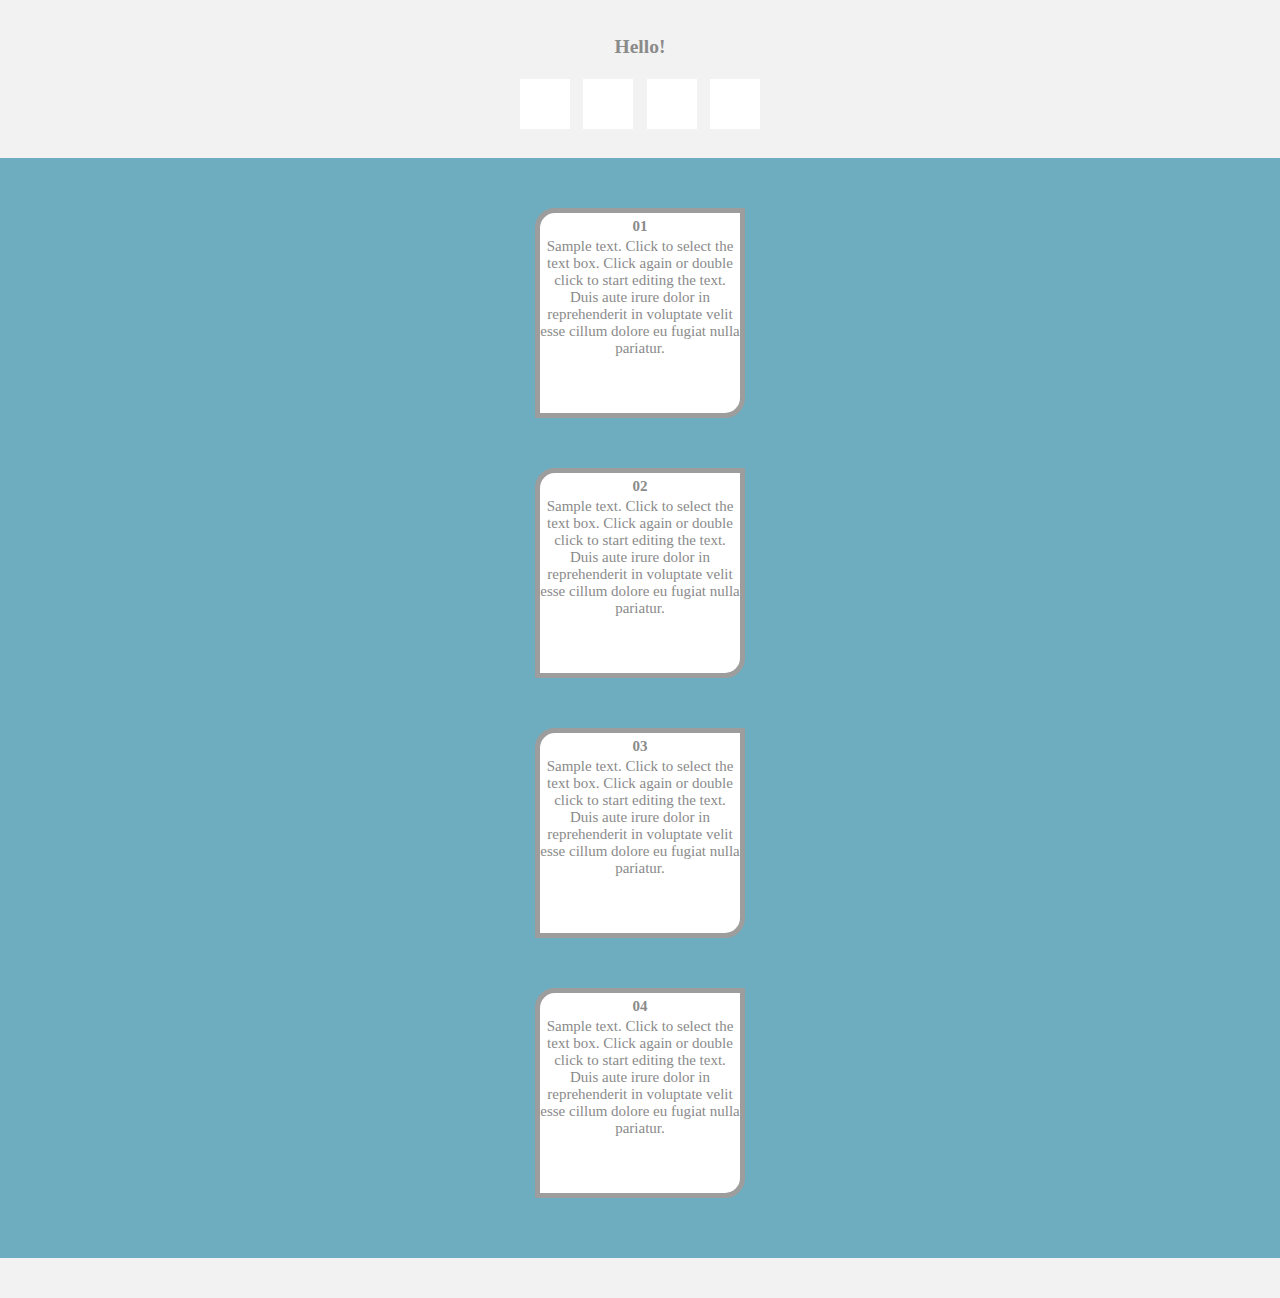
==== iphone.html @ 68405994 "Add files via upload" ====
<!DOCTYPE html>
<html>
<head>
    <meta name="viewport" content="width=device-width">
    <title>My Website</title>
    <link rel="stylesheet" href="iphone.css">
</head>
<body>
    
    <header>
        <h2>Hello!</h2>
        <div class="screen-buttons">
            <a class="button-desctop" href="Web.html"></a>
            <a class="button-tablet" href = 'tablet.html'></a>
            <a class="button-phone" href="#"></a>
            <a class="button-phone2" href="iphone2.html"></a>
            
        </div>
    </header>

        
        
    </div>
    <div class="block">
        
        <div class="table"><h3>01</h3><p>Sample text. Click to select the text box. Click again or double click to start editing the text. Duis aute irure dolor in reprehenderit in voluptate velit esse cillum dolore eu fugiat nulla pariatur. </p></div>
        <div class="table1"><h3>02</h3><p>Sample text. Click to select the text box. Click again or double click to start editing the text. Duis aute irure dolor in reprehenderit in voluptate velit esse cillum dolore eu fugiat nulla pariatur. </p></div>
        <div class="table"><h3>03</h3><p>Sample text. Click to select the text box. Click again or double click to start editing the text. Duis aute irure dolor in reprehenderit in voluptate velit esse cillum dolore eu fugiat nulla pariatur. </p></div>
        <div class="table1"><h3>04</h3><p>Sample text. Click to select the text box. Click again or double click to start editing the text. Duis aute irure dolor in reprehenderit in voluptate velit esse cillum dolore eu fugiat nulla pariatur. </p></div>
        
    </div>
   
    <footer>
        
    </footer>
</body>
</html>
---- iphone.css ----
body {
    font-family: 'Times New Roman', Times, serif;
    background-color: #6dadbf;
    margin: 0;
    padding: 0;
    font-size: 13px;
    margin: auto;
}  


header {
    background-color: #f2f2f2;
    color: #fff;
    padding: 20px;
    text-align: center;
    width: auto;
}

h2 {
    color: #8a8a8a;
 }
 h3 {
    font-size: 15px;
    margin-right: 0;
    margin-left: 0;
    margin-bottom: 0;
    margin-top: 5px;
    }
    p{
    margin-top: 3px;
    }

footer {
    background-color:#f2f2f2;
    color: #fff;
    padding: 20px;
    text-align: center;
    margin-top: 50px;
    width: auto;
}
.table{
    height: 200px ;
    width: 200px;
    background-color:  #fff;
    float: inline-start;
    margin-top: 50px;
    border-top-left-radius: 20px;
    border-bottom-right-radius: 20px;
    border-width: 5px;
    border-style:solid;
    border-color:#9d9d9d;
    color: #8a8a8a;
    font-size: 15px;
    text-align: center;
    justify-content: center;
    margin-bottom: 50px;

}
.block{
    height: 1050px;
    width: 210px;
    
   margin: auto;
   
}
.table1{
    height: 200px ;
    width: 200px;
    background-color:  #fff;
    float: inline-start;
    border-top-left-radius: 20px;
    border-bottom-right-radius: 20px;
    border-width: 5px ;
    border-style:solid;
    border-color:#9d9d9d;
    color: #8a8a8a;
    font-size: 15px;
    text-align: center;
    justify-content: center;
    margin: 0;
}
.button-desctop {
    display: inline-block;
    width: 50px;
    height: 50px;
    background-image: url(images/responsive-desktop.png);
    background-size: cover;
    cursor: pointer;
    margin: 5px;
    background-color: white;
  }

.button-tablet {
    display: inline-block;
    width: 50px;
    height: 50px;
    background-image: url(images/responsive-tablet.png);
    background-size: cover;
    cursor: pointer;
    margin: 5px;
    background-color: white;
  }
  
  .button-phone {
    display: inline-block;
    width: 50px;
    height: 50px;
    background-image: url(images/responsive-phone-horizontal.png);
    background-size: cover;
    cursor: pointer;
    margin: 5px;
    transform: rotate(-90deg);
    background-color: white;
  }

  .button-phone2 {
    display: inline-block;
    width: 50px;
    height: 50px;
    background-image: url(images/responsive-phone-horizontal.png);
    background-size: cover;
    cursor: pointer;
    margin: 5px;
    background-color: white;
  }
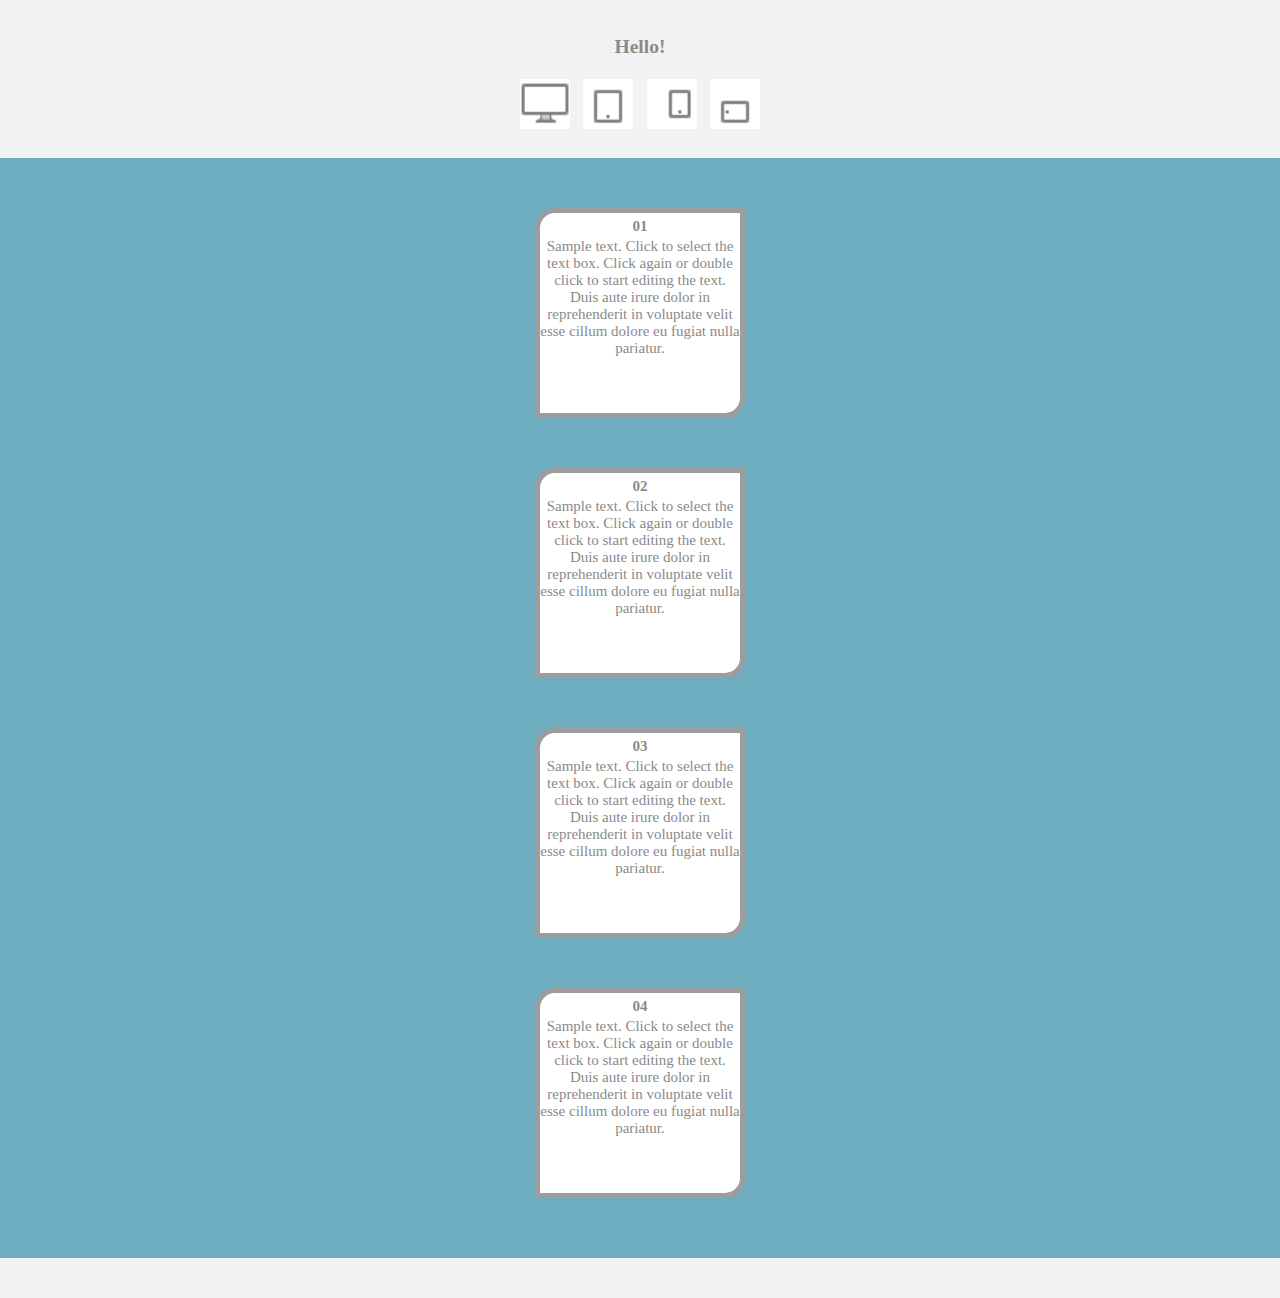
==== commit eada8238: "Update iphone.html" ====
--- a/iphone.html
+++ b/iphone.html
@@ -11,7 +11,7 @@
     <header>
         <h2>Hello!</h2>
         <div class="screen-buttons">
-            <a class="button-desctop" href="Web.html"></a>
+            <a class="button-desctop" href="index.html"></a>
             <a class="button-tablet" href = 'tablet.html'></a>
             <a class="button-phone" href="#"></a>
             <a class="button-phone2" href="iphone2.html"></a>
@@ -35,4 +35,4 @@
         
     </footer>
 </body>
-</html>+</html>
